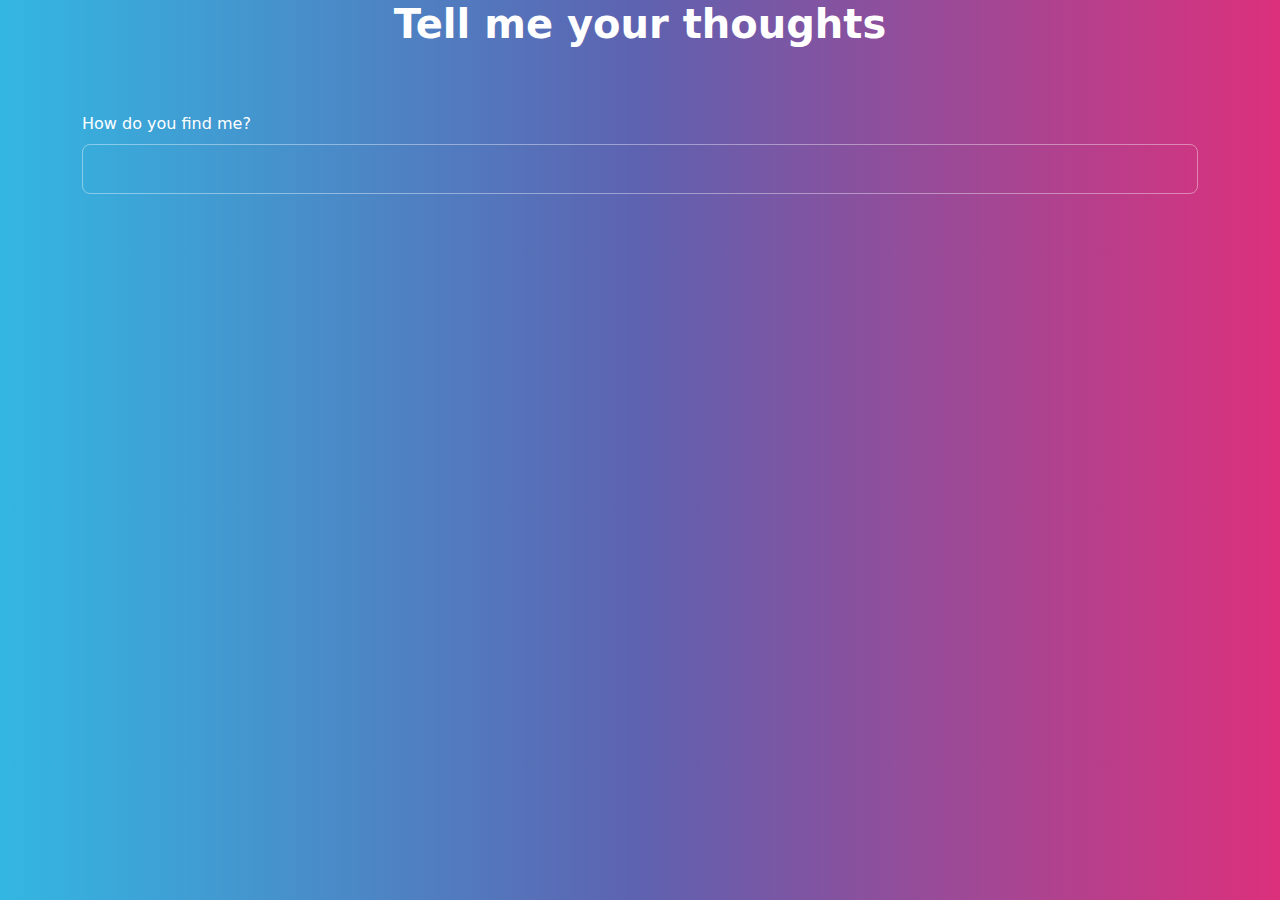
==== feedback/index.html @ 5a3cdbf4 "[master] Add first field" ====
<html lang="en">
<head>
    <meta charset="UTF-8">
    <meta name="viewport"
          content="width=device-width, user-scalable=no, initial-scale=1.0, maximum-scale=1.0, minimum-scale=1.0">
    <meta http-equiv="X-UA-Compatible" content="ie=edge">
    <title>Feedback</title>
    <link rel="stylesheet" href="../common/styles/bootstrap.css">
    <link rel="stylesheet" href="../common/styles/common.css">
    <link rel="stylesheet" href="style.css"/>
    <link rel="shortcut icon" href="../common/assets/favicon.ico" type="image/x-icon">
    <link rel="stylesheet" href="https://cdnjs.cloudflare.com/ajax/libs/font-awesome/6.0.0-beta2/css/all.min.css"
          integrity="sha512-YWzhKL2whUzgiheMoBFwW8CKV4qpHQAEuvilg9FAn5VJUDwKZZxkJNuGM4XkWuk94WCrrwslk8yWNGmY1EduTA=="
          crossorigin="anonymous" referrerpolicy="no-referrer"/>
    <script src="https://code.jquery.com/jquery-3.3.1.slim.min.js"
            integrity="sha384-q8i/X+965DzO0rT7abK41JStQIAqVgRVzpbzo5smXKp4YfRvH+8abtTE1Pi6jizo"
            crossorigin="anonymous"></script>
    <script src="https://cdnjs.cloudflare.com/ajax/libs/popper.js/1.14.7/umd/popper.min.js"
            integrity="sha384-UO2eT0CpHqdSJQ6hJty5KVphtPhzWj9WO1clHTMGa3JDZwrnQq4sF86dIHNDz0W1"
            crossorigin="anonymous"></script>
    <script src="https://stackpath.bootstrapcdn.com/bootstrap/4.3.1/js/bootstrap.min.js"
            integrity="sha384-JjSmVgyd0p3pXB1rRibZUAYoIIy6OrQ6VrjIEaFf/nJGzIxFDsf4x0xIM+B07jRM"
            crossorigin="anonymous"></script>
    <script src="index.js"></script>
</head>
<body>
<div class="container full-screen-height">
    <h1 class="text-center">
        Tell me your thoughts
    </h1>
    <form>
        <fieldset>
            <div class="form-group has-success">
                <label class="form-label mt-4" for="opinionSamy">How do you find me?</label>
                <input type="text" value="" class="form-control" id="opinionSamy" oninput="onSamyOpinionChange(this.value)">
                <div class="valid-feedback hidden" id="opinionSamyGood">Oh, thank you very much! 😸</div>
                <div class="invalid-feedback hidden" id="opinionSamyBad">That's not very nice. Be nicer! 😾</div>
            </div>
        </fieldset>
    </form>
</div>
</body>
</html>
---- common/styles/common.css ----
.full-screen-height {
    height: 100vh;
}

.full-parent-height {
    height: 100%;
}

.full-parent-width {
    width: 100%;
}

.full-screen-width {
    width: 100vw;
}

.floating {
    animation-name: floating;
    animation-duration: 2s;
    animation-iteration-count: infinite;
    animation-timing-function: ease-in-out;
}

.back-arrow {
    font-size: 80px;
}

#homeLink {
    text-decoration: none;
}

#homeContainer p {
    display: none;
}

#homeContainer:hover p {
    display: block;
}
---- feedback/style.css ----
.hidden {
    display: none;
}
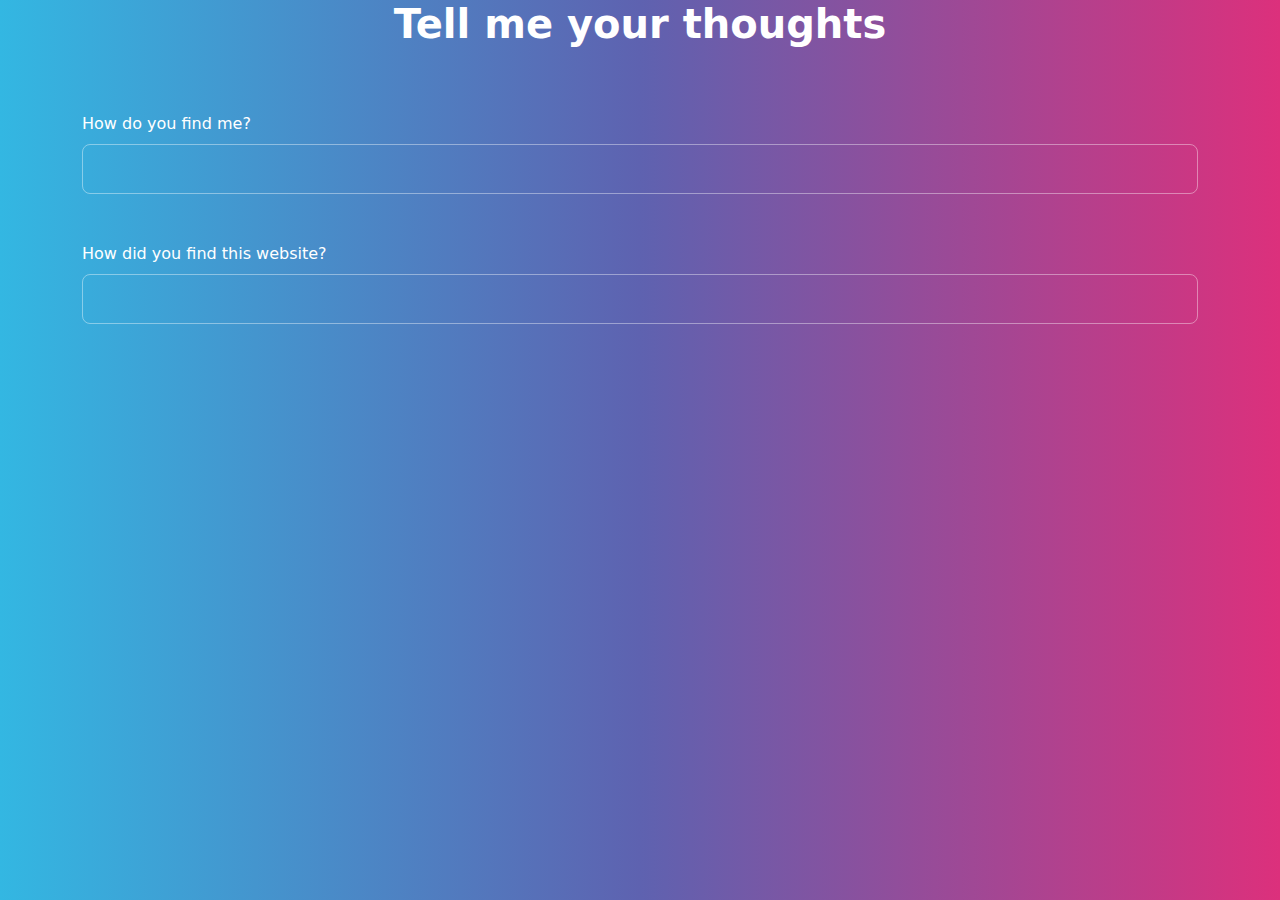
==== commit 70c72e73: "[master] Add website opinion" ====
--- a/feedback/index.html
+++ b/feedback/index.html
@@ -30,11 +30,17 @@
     </h1>
     <form>
         <fieldset>
-            <div class="form-group has-success">
+            <div class="form-group">
                 <label class="form-label mt-4" for="opinionSamy">How do you find me?</label>
                 <input type="text" value="" class="form-control" id="opinionSamy" oninput="onSamyOpinionChange(this.value)">
                 <div class="valid-feedback hidden" id="opinionSamyGood">Oh, thank you very much! 😸</div>
                 <div class="invalid-feedback hidden" id="opinionSamyBad">That's not very nice. Be nicer! 😾</div>
+            </div>
+            <div class="form-group">
+                <label class="form-label mt-4" for="opinionWebsite">How did you find this website?</label>
+                <input type="text" value="" class="form-control" id="opinionWebsite" oninput="onWebsiteOpinionChange(this.value)">
+                <div class="valid-feedback hidden" id="opinionWebsiteGood">Oh, thank you very much! 😸</div>
+                <div class="invalid-feedback hidden" id="opinionWebsiteBad">That's not very nice. Be nicer! 😾</div>
             </div>
         </fieldset>
     </form>
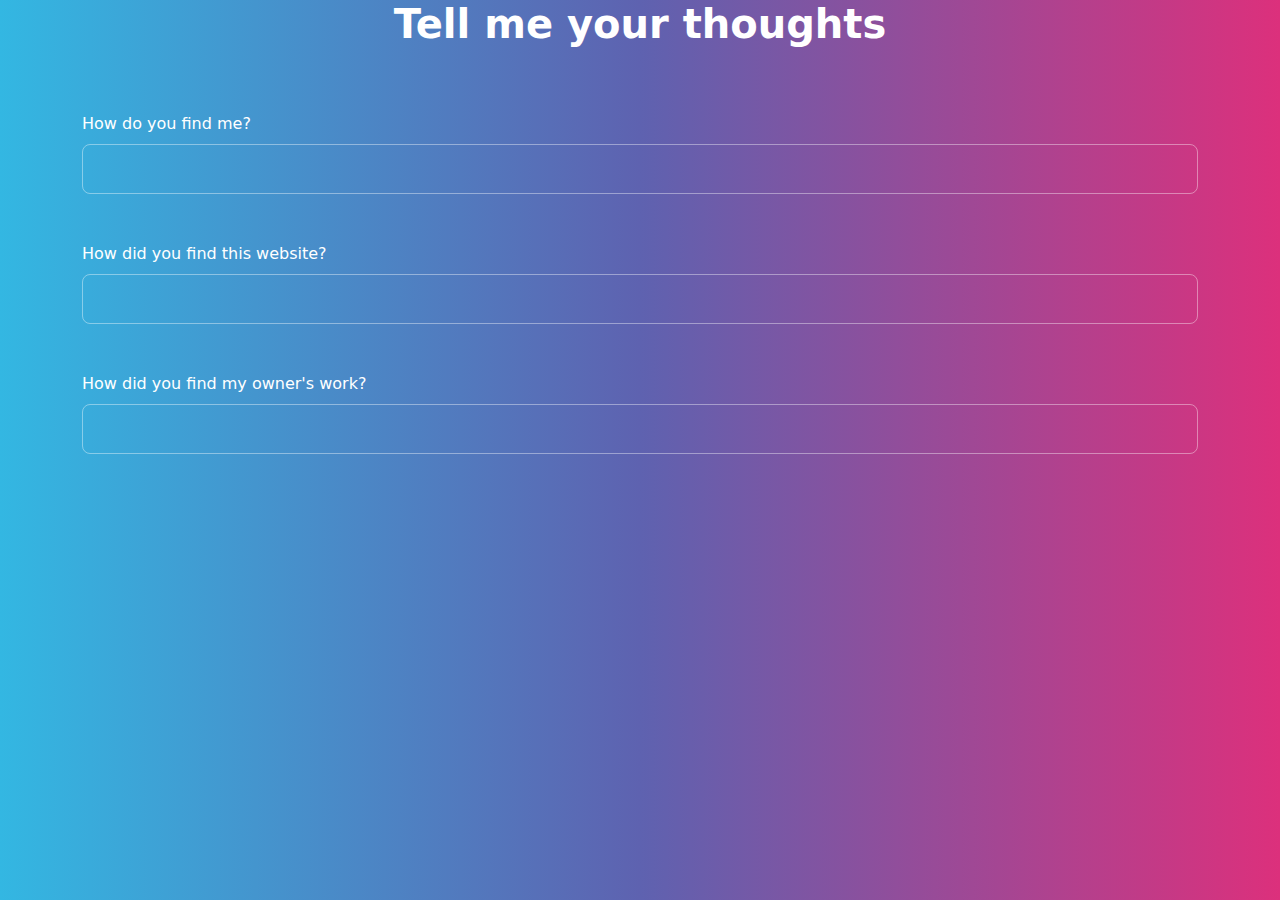
==== commit ce0b76f3: "[master] Add owner field" ====
--- a/feedback/index.html
+++ b/feedback/index.html
@@ -42,6 +42,12 @@
                 <div class="valid-feedback hidden" id="opinionWebsiteGood">Oh, thank you very much! 😸</div>
                 <div class="invalid-feedback hidden" id="opinionWebsiteBad">That's not very nice. Be nicer! 😾</div>
             </div>
+            <div class="form-group">
+                <label class="form-label mt-4" for="opinionOwner">How did you find my owner's work?</label>
+                <input type="text" value="" class="form-control" id="opinionOwner" oninput="onOwnerOpinionChange(this.value)">
+                <div class="valid-feedback hidden" id="opinionOwnerGood">Oh, thank you very much! 😸</div>
+                <div class="invalid-feedback hidden" id="opinionOwnerBad">That's not very nice. Be nicer! 😾</div>
+            </div>
         </fieldset>
     </form>
 </div>
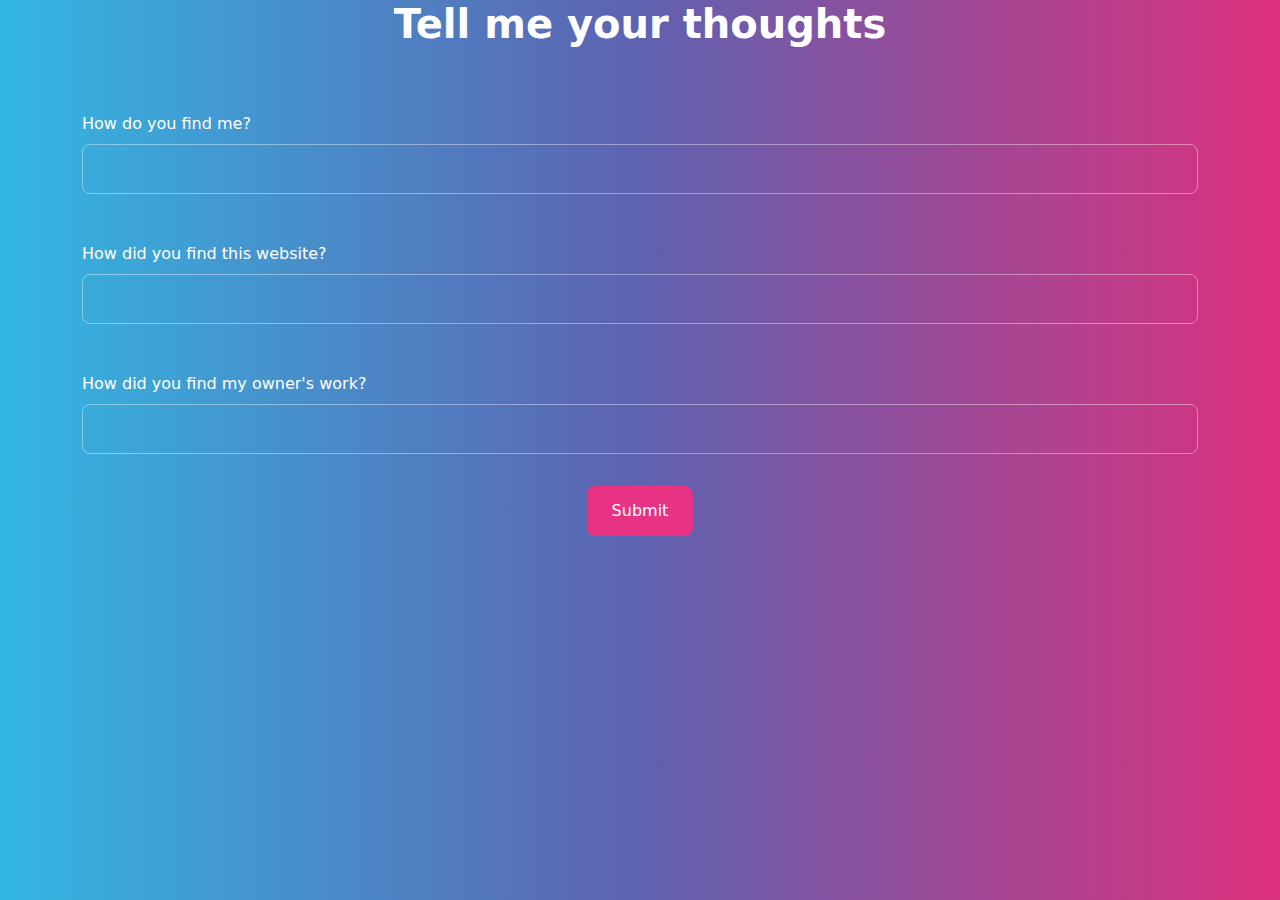
==== commit 161c60b6: "[master] Disable submit if invalid" ====
--- a/feedback/index.html
+++ b/feedback/index.html
@@ -48,6 +48,9 @@
                 <div class="valid-feedback hidden" id="opinionOwnerGood">Oh, thank you very much! 😸</div>
                 <div class="invalid-feedback hidden" id="opinionOwnerBad">That's not very nice. Be nicer! 😾</div>
             </div>
+            <div class="full-parent-width d-flex justify-content-center mt-3">
+                <button type="submit" class="btn btn-primary" style="margin: 0 auto" id="submit">Submit</button>
+            </div>
         </fieldset>
     </form>
 </div>
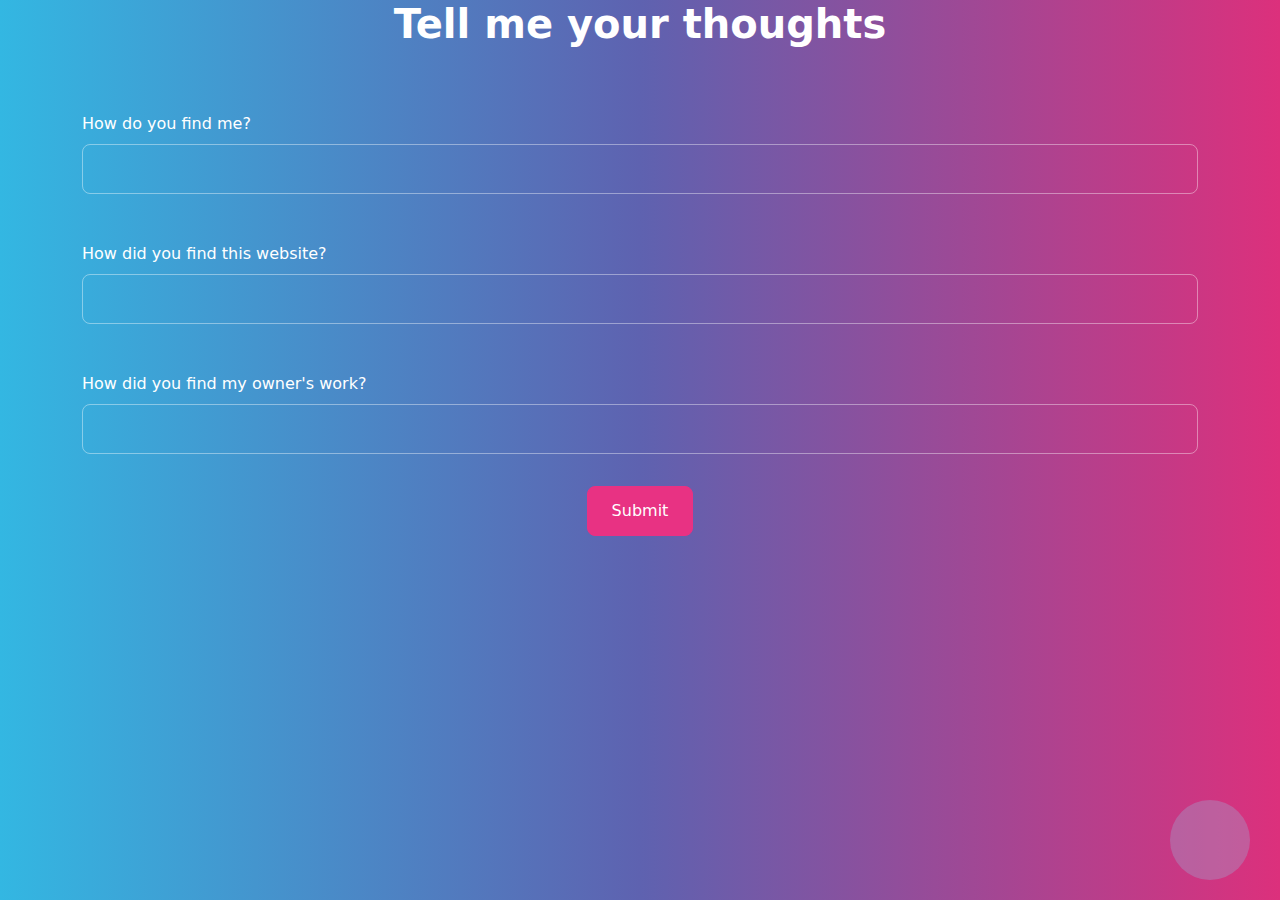
==== commit 965ac030: "[master] Add go home button" ====
--- a/feedback/index.html
+++ b/feedback/index.html
@@ -24,11 +24,18 @@
     <script src="index.js"></script>
 </head>
 <body>
+<div id="goHome">
+    <a style="text-decoration: none" href="../index.html">
+        <div class="d-flex full-parent-height full-parent-width align-items-center justify-content-center">
+            <i class="fas fa-arrow-left back-arrow"></i>
+        </div>
+    </a>
+</div>
 <div class="container full-screen-height">
     <h1 class="text-center">
         Tell me your thoughts
     </h1>
-    <form>
+    <form id="opinionForm" onsubmit="submitForm(); return false">
         <fieldset>
             <div class="form-group">
                 <label class="form-label mt-4" for="opinionSamy">How do you find me?</label>
--- a/feedback/style.css
+++ b/feedback/style.css
@@ -1,3 +1,22 @@
 .hidden {
     display: none;
 }
+
+#goHome {
+    position: fixed;
+    bottom: 20px;
+    right: 30px;
+    z-index: 99;
+    border: none;
+    outline: none;
+    cursor: pointer;
+    border-radius: 50%;
+    font-size: 18px;
+    background-color: rgba(149,192,226, 0.3);
+    height: 80px;
+    width: 80px;
+}
+
+#goHome:hover {
+    background-color: #555;
+}
